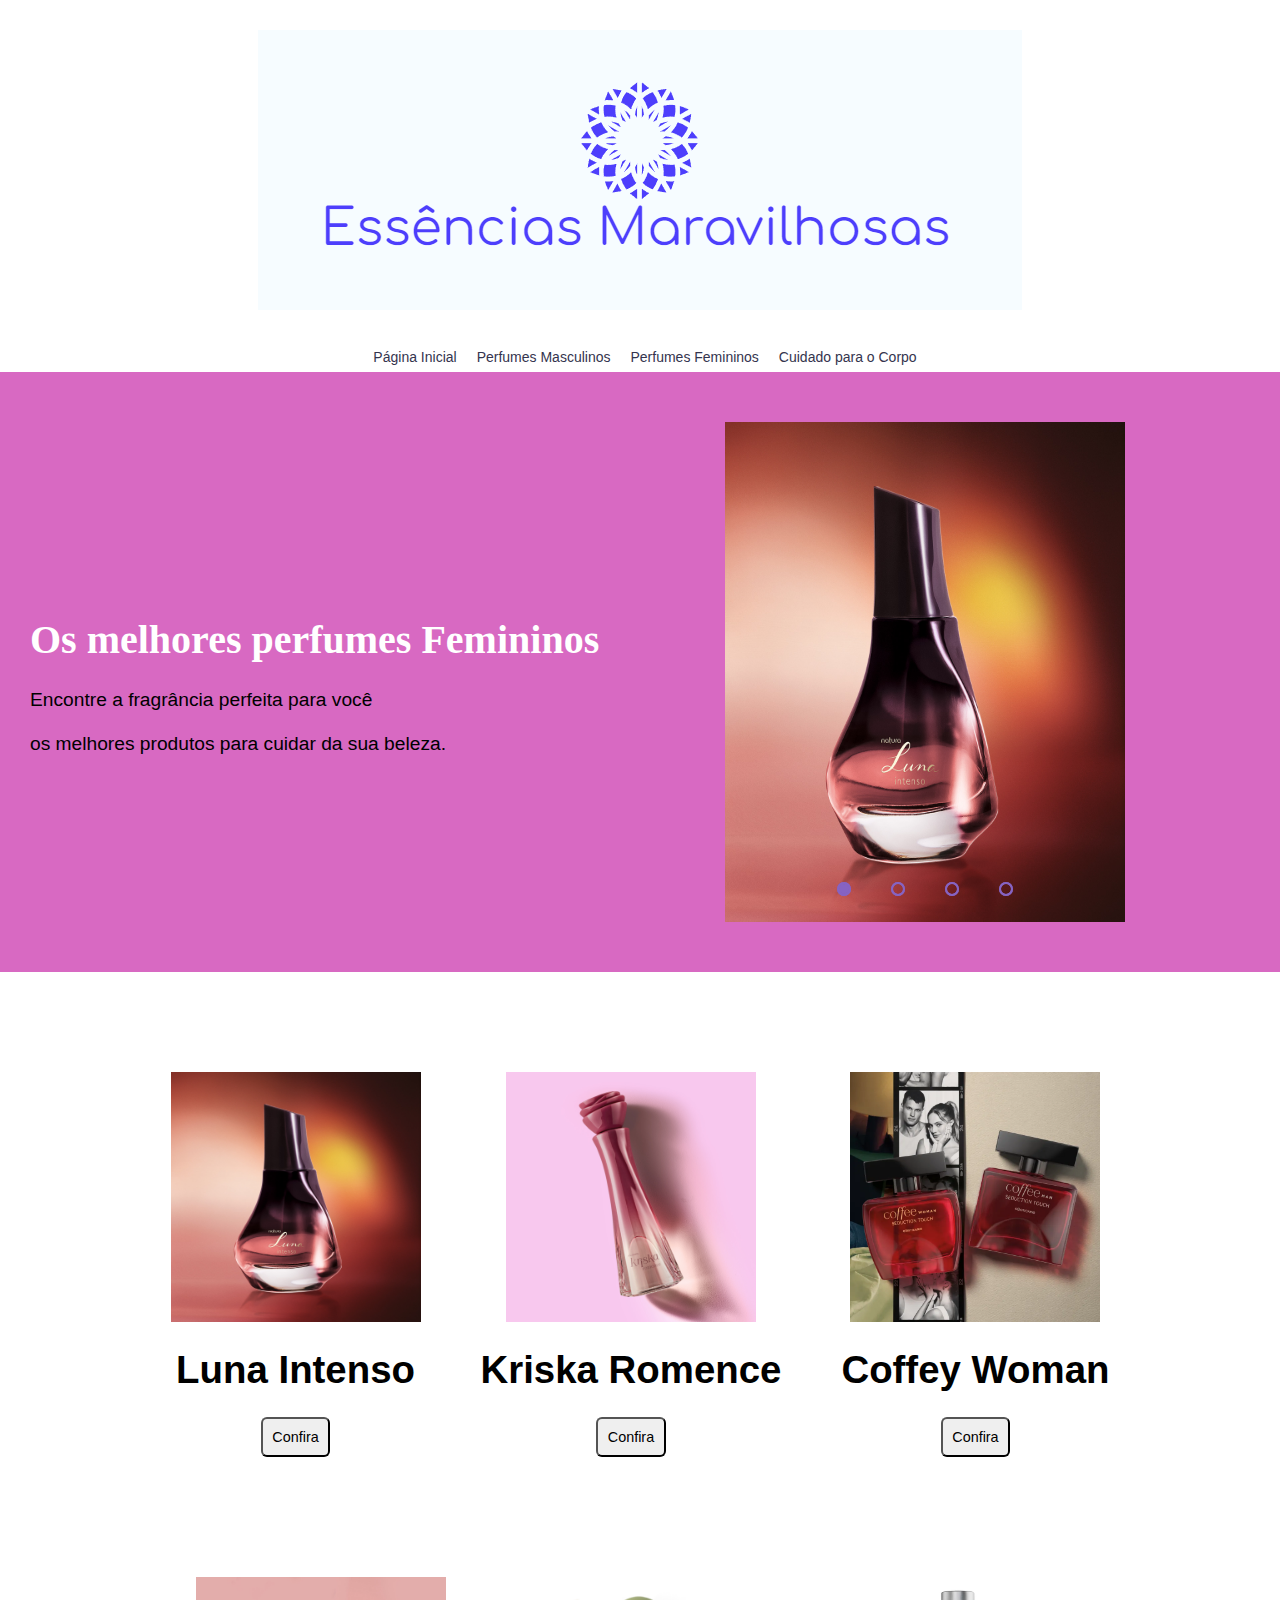
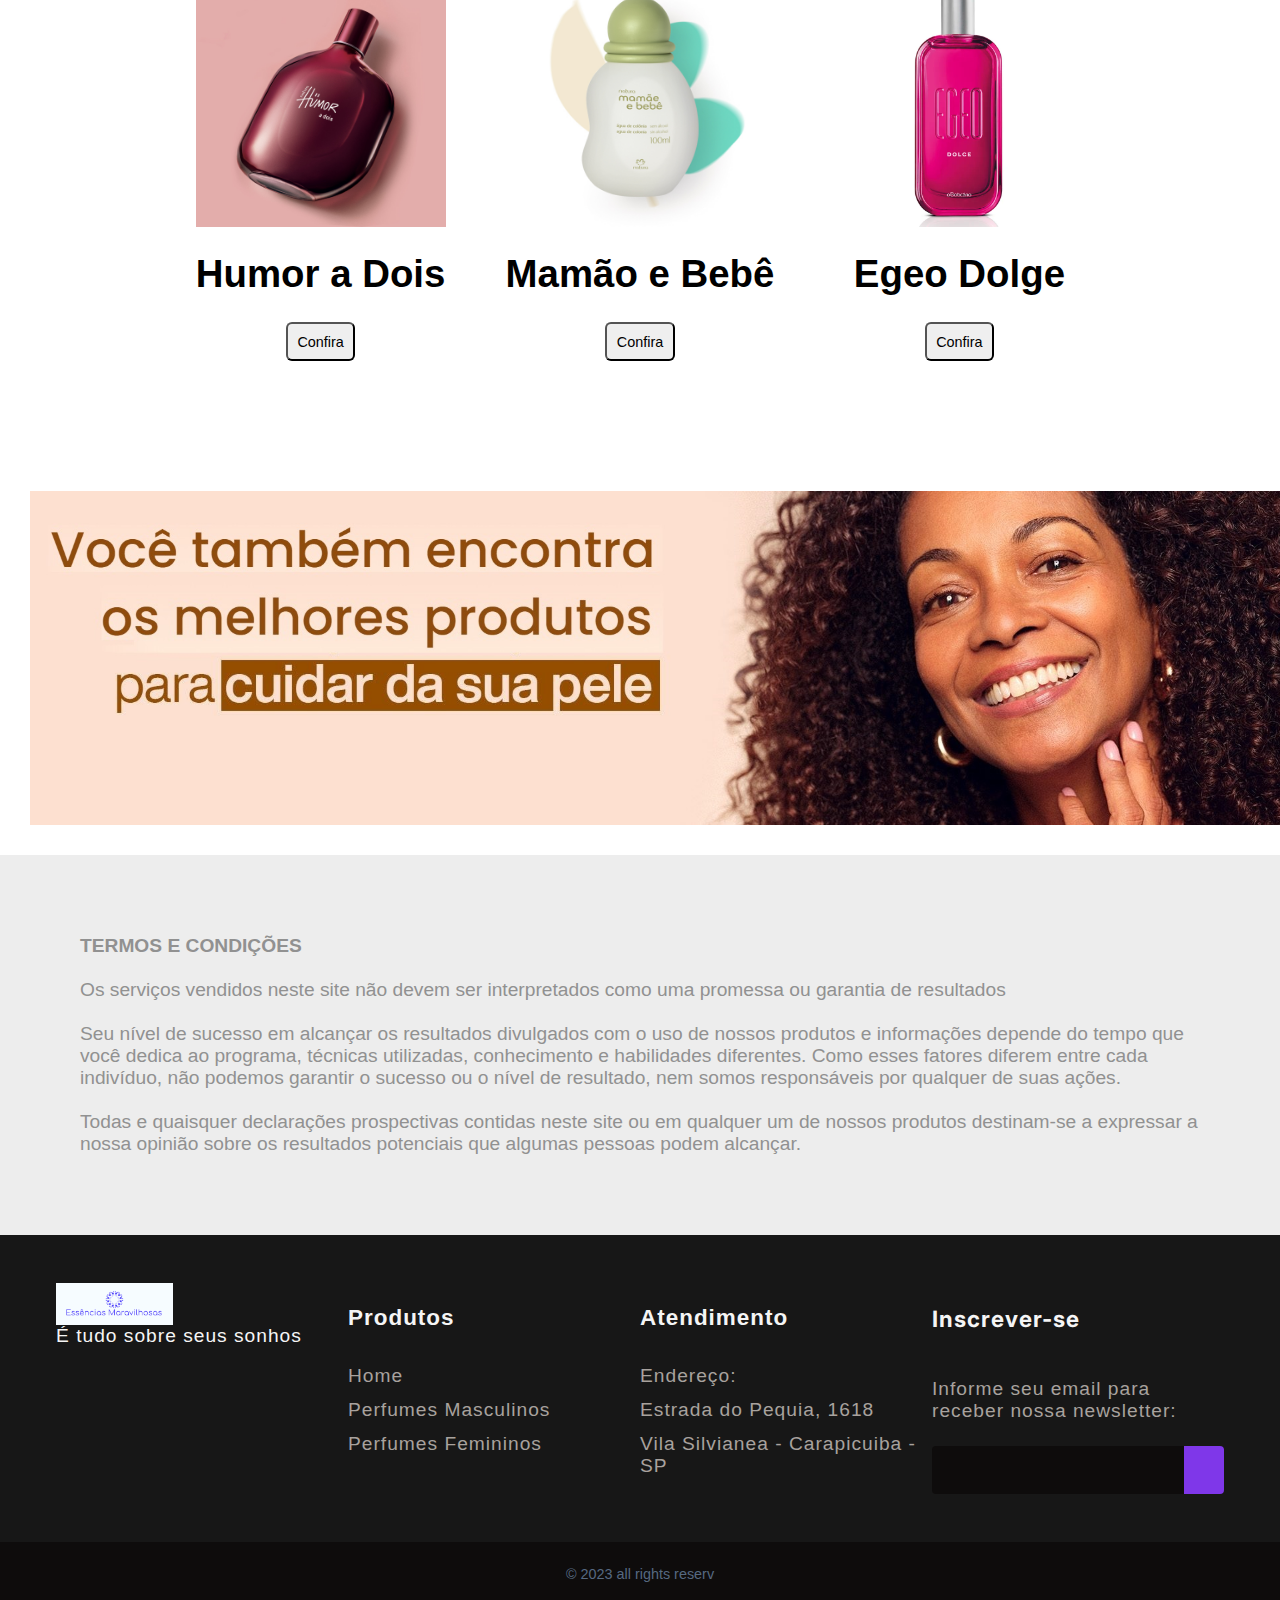
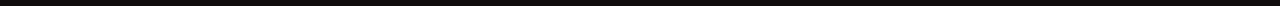
==== perfumes_femininos.html @ f02e6b76 "commit inicial" ====
<!DOCTYPE html>
<html lang="en">
<head>
    <meta charset="UTF-8">
    <meta http-equiv="X-UA-Compatible" content="IE=edge">
    <meta name="viewport" content="width=device-width, initial-scale=1.0">
    <link rel="stylesheet" href="https://cdnjs.cloudflare.com/ajax/libs/font-awesome/6.4.0/css/all.min.css" integrity="sha512-iecdLmaskl7CVkqkXNQ/ZH/XLlvWZOJyj7Yy7tcenmpD1ypASozpmT/E0iPtmFIB46ZmdtAc9eNBvH0H/ZpiBw==" crossorigin="anonymous" referrerpolicy="no-referrer" />
    <link rel="stylesheet" href="./style/style_padra_pg.css">
    <link rel="stylesheet" href="./style/style_perfumes_femininos.css">
    <title>Essências Maravilhosas Femininas</title>
</head>
<body>
    <header class="header">
        <nav  class="itens_menu_superior" >
            <a href="./index.html"><img src="./image/logo/logo_essencias_maravilhosas.png" alt="Logo Casa e Inovação" style= "max-width: 100%" ></a>
                <nav>
                    <div class="toggle_btn">
                        <i class="fa-solid fa-bars"></i>
                    </div>
                    <div class="dropdown_menu">
                        <br>
                        <br>
                        <li><a href="./perfumes_masculinos.html">Perfumes Masculinos</a></li>
                        <li><a href="./perfumes_femininos.html">Perfumes Femininos</a></li>
                        <li><a href="./perfumes_femininos.html">Cuidado para o Corpo</a></li>
                        <br>
                    </div>
                </nav>
                <div class="box-btn-actions">
                    <!--  
                    <button class="btn-action">Entrar</button>
                    -->
            </div>
        </nav>
    </header>
    <header class="header_selecao">
        <nav>
            <ul class="menu_selecao">
                <li><a href="./index.html">Página Inicial</a></li>
                <li><a href="./perfumes_masculinos.html">Perfumes Masculinos</a></li>
                <li><a href="./perfumes_femininos.html">Perfumes Femininos</a></li>
                <li><a href="./perfumes_femininos.html">Cuidado para o Corpo</a></li>
            </ul>            
        </nav>
    </header>

    <section class="carrossel_direito1">
        <div class="conteiner">
            <div class="descricao_slide">
                <h1 style="font-family: font-black; font-size: 40px; color: #fff;"> Os melhores perfumes Femininos </h1>
                <p1> Encontre a fragrância perfeita para você </br></br> os melhores produtos para cuidar da sua beleza. </p1>
            </div>
            <div class="slider">
                <div class="slides">
                    <!-- Radio Buttons -->
                    <input type="radio" name="radio-btn" id="radio1">
                    <input type="radio" name="radio-btn" id="radio2">
                    <input type="radio" name="radio-btn" id="radio3">
                    <input type="radio" name="radio-btn" id="radio4">

                    <!-- slides imagens -->
                    <div class="slide first">
                        <img src="./image/imagens_pf_feminino/luna_3010_2.jpg" alt="imagem2">    
                    </div>
                    <div class="slide">
                        <img src="./image/imagens_pf_feminino/perfume_f.jpg" alt="imagem3"> 
                    </div>
                    <div class="slide">
                        <img src="./image/imagens_pf_feminino/coffey_1020.jpg" alt="imagem1">   
                    </div>
                    <div class="slide">
                        <img  src="./image/imagens_pf_feminino/coffey_seduction.png" alt="imagem3">     
                    </div>

                    <div class="navigation-auto">
                        <div class="auto-btn1"></div>
                        <div class="auto-btn2"></div>
                        <div class="auto-btn3"></div>
                        <div class="auto-btn4"></div>
                    </div>
                </div>
                <div class="manual-navigation">
                    <label for="radio1" class="manual-btn"></label>
                    <label for="radio2" class="manual-btn"></label>
                    <label for="radio3" class="manual-btn"></label>
                    <label for="radio4" class="manual-btn"></label>
                </div>
            </div>
        </div>
        
    </section>
    
    <section class="sessao_1" id="sessao_1">
        <div class="conteiner_perfumes_masculinos_1" id="conteiner_perfumes_masculinos_1">
            <div class="box_itens_f1" id="box_itens_f1">
                <div class="box_item" id="box_item">                
                    <div class="img_perfume">
                        <img  style="max-width: 300px; max-height: 250px;" src="./image/imagens_pf_feminino/luna_3010_2.jpg" alt="">
                    </div>            
                    <div class="item_descricao" id="item_descricao">
                        <h1>Luna Intenso</h1>
                    </div>
                    <a href="https://wa.me/5511989173791" class="button"><button>Confira</button></a> 
                </div>
                <div class="box_item" id="box_item">                
                    <div class="img_perfume">
                        <img  style="max-width: 300px; max-height: 250px;" src="./image/imagens_pf_feminino/perfume_f.jpg" alt="">
                    </div>            
                    <div class="item_descricao" id="item_descricao">
                        <h1>Kriska Romence</h1>
                    </div>
                    <a href="https://wa.me/5511989173791" class="button"><button>Confira</button></a> 
                </div>
                <div class="box_item" id="box_item">                
                    <div class="img_perfume">
                        <img  style="max-width: 300px; max-height: 250px;" src="./image/imagens_pf_feminino/coffey_seduction.png" alt="">
                    </div>            
                    <div class="item_descricao" id="item_descricao">
                        <h1>Coffey Woman</h1>
                    </div>
                    <a href="https://wa.me/5511989173791" class="button"><button>Confira</button></a> 
                </div>
            </div>
    
            <div class="box_itens_f2" id="box_itens_f2">
                <div class="box_item" id="box_item">                
                    <div class="img_perfume">
                        <img  style="max-width: 300px; max-height: 250px;" src="./image/imagens_pf_feminino/humor_a_dois.jpg" alt="">
                    </div>            
                    <div class="item_descricao" id="item_descricao">
                        <h1>Humor a Dois</h1>
                    </div>
                    <a href="https://wa.me/5511989173791" class="button"><button>Confira</button></a> 
                </div>
                <div class="box_item" id="box_item">                
                    <div class="img_perfume">
                        <img  style="max-width: 300px; max-height: 250px;" src="./image/imagens_pf_feminino/mamae_e_bebe.jpg" alt="">
                    </div>            
                    <div class="item_descricao" id="item_descricao">
                        <h1>Mamão e Bebê</h1>
                    </div>
                    <a href="https://wa.me/5511989173791" class="button"><button>Confira</button></a> 
                </div>
                <div class="box_item" id="box_item">                
                    <div class="img_perfume">
                        <img  style="max-width: 300px; max-height: 250px;" src="./image/imagens_pf_feminino/egeo_1.png" alt="">
                    </div>            
                    <div class="item_descricao" id="item_descricao">
                        <h1>Egeo Dolge</h1>
                    </div>
                    <a href="https://wa.me/5511989173791" class="button"><button>Confira</button></a> 
                </div>
            </div>
        </div>
    </section>
    <section class="sessao_banner_masculino" id="sessao_banner_masculino">
        <div class="conteiner_banner_masculino" id="conteiner_banner_masculino">
            <div class="box_img_banner_masculino">
                <div  class="img_banner_masculino">
                    <img  style="max-width: 100%; margin: 30px;" src="./image/imagens_pf_feminino/header-desk_5-3.jpg" alt="">
                </div>
            </div>

        </div>
    </section>
   
   


    <section class="home_sessao_termo">
        <div class="text">
            <div>
            <p id="titulo_termo">TERMOS E CONDIÇÕES </p>
            <br>  
            </div>
            <div>
            <p>Os serviços vendidos neste site não devem ser interpretados como uma promessa ou garantia de resultados
                <br>
                <br>
            Seu nível de sucesso em alcançar os resultados divulgados com o uso de nossos produtos e informações depende do tempo que você dedica ao programa, técnicas utilizadas, conhecimento e habilidades diferentes.
            Como esses fatores diferem entre cada indivíduo, não podemos garantir o sucesso ou o nível de resultado, nem somos responsáveis por qualquer de suas ações.
            <br>
            <br>
            Todas e quaisquer declarações prospectivas contidas neste site ou em qualquer um de nossos produtos destinam-se a expressar a nossa opinião sobre os resultados potenciais que algumas pessoas podem alcançar.
            </p>
            </div>
    
    
        </div>

    </section>
    



    <footer class="footer">
        
        <div id="footer_content">
            
        <div class="footer_contacts">
            <a href="./index.html"><img src="./image/logo/logo_essencias_maravilhosas.png" alt="Logo Casa e Inovação" style= "max-width: 40%" ></a>
            <p>É tudo sobre seus sonhos</p>
            <!-- 
            <div id="footer_social_media">
                <a href="https://www.instagram.com/" class="footer-links" id="instagram" target="_blank" >
                    <i class="fa-brands fa-instagram"></i>
                </a>
                <a href="https://www.facebook.com/" class="footer-links" id="facebook" target="_blank" >
                    <i class="fa-brands fa-facebook-f"></i>
                </a>
                <a href="https://www.whatsapp.com/" class="footer-links" id="whattsapp" target="_blank" >
                    <i class="fa-brands fa-whatsapp"></i>
                </a>
            </div>
        -->
        </div>
    


        <ul class="footer_list">
            <li>
                <h3>Produtos</h3>
            </li>
            <li>
                <a href="./index.html" class="footer-link">Home</a>
            </li>
            <li>
                <a href="./perfumes_masculinos.html" class="footer-link">Perfumes Masculinos</a>
            </li>
            <li>
                <a href="./perfumes_femininos.html" class="footer-link">Perfumes Femininos</a>
            </li>
        </ul>
        
        <ul class="footer_list">
            <li>
                <h3>Atendimento</h3>
            </li>
            <li>
                <a href="./index.html" class="footer-link">Endereço: </a>
            </li>
            <li>
                <a href="./index.html" class="footer-link">Estrada do Pequia, 1618 </a>
            </li>
            <li>
                <a href="./perfumes_masculinos.html" class="footer-link">Vila Silvianea - Carapicuiba - SP</a>
            </li>
        </ul>
        <div id="footer_subscribe">
            <h3>Inscrever-se</h3>
            <p>
                Informe seu email para receber nossa newsletter:
            </p>
            <div id="input-group">
                <input type="e-mail" id="email">
                <button>
                    <i class="fa-regular fa-envelope"></i>
                </button>

            </div>

        </div>

    </div>

</footer>
    <div id="footer_copyright">
        &#169
        2023 all rights reserv
    </div>
    <script>
        const toggleBtn = document.querySelector('.toggle_btn')
        const toggleBtnIcon = document.querySelector('.toggle_btn i')
        const dropDownMenu = document.querySelector('.dropdown_menu')

        toggleBtn.onclick = function (){
            dropDownMenu.classList.toggle('open')
            const isOpen = dropDownMenu.classList.contains('open')

            toggleBtnIcon.classList=isOpen
            ?'fa-solid fa-xmark'
            :'fa-solid fa-bars'

        }
        
    </script>

    <script src="./scripts/script_perfume_femininos.js"></script>
       
</body>
---- style/style_padra_pg.css ----
@import url('https://fonts.googleapis.com/css2?family=Inter:wght@100;200;300;400;500;600&family=Poppins:ital,wght@0,400;0,700;1,500&display=swap');


body, ul , li, p { 
    margin: 0px;
    padding: 0px;
    list-style: none;
    font-size: 1.2rem;
    font-family: Arial;
}


/*Configurações globais imagens*/
/*------------------------------------------------------------------------------------------------------------------------------*/
img {
    max-width: 100%;
    display: block;
 
}

/*------------------------------------------------------------------------------------------------------------------------------*/



:root{
    --laranja:#ff6500;
    --white:#fff;
    --dark1:#34344e;
    --dark2:#3a415a;
    --dark3:#566981;
    --dark4:#89a7b1;
    --dark5:#cbdad5;
    --cyan1:#70e3ea;
    --violeta1:#8663c2;
    --neutro0: #0e0c0c;
    --neutro10:#171717;
    --neutro30: #a8a29e;
    --neutro40: #f5f5f5;



}
.box-btn-actions {
    display: flex;
    gap: 1rem;
}


button {
    padding: .6rem;
    font-size: .9rem ;
    border-radius: 6px;
    cursor: pointer;
    transition: .4s;
}

.btn-action {
    background-color: transparent;
    border: 1px solid var(--white);
    color: var(--white);
}

.btn-action:hover {
    background-color: var(--dark3);
    border: 1px solid var(--dark3);
}


a{
 text-decoration: none; /* remove o sublinhado*/
 color: white;
}


.header{
    background: #fff;
    display: flex;
    padding: 20px;

}

.header {
    top: 0px;
}

.itens_menu_superior{
    display: flex;
    flex-direction: row;
    padding: 10px;
}

.itens_menu_superior{
    max-width: 1024px;
    margin: 0 auto;
}

/* menu selecao */
.header_selecao{
    background: var(--white);
    display: flex;
    justify-content: space-around;
    padding: 5px;
    align-items: center;
    flex-wrap: wrap;
}

.header_selecao {
    position: sticky;
    top: 0;
}



/* menu selecao */
.menu_selecao {
    display: flex;

}

.menu_selecao li {
    margin-left: 10px;
    transition: .4s;
}

.menu_selecao li a {

    padding: 5px;
    background:  #1d1e20;

}

.menu_selecao li a {
    background-color: transparent;
    color: var(--dark1);
    font: 14px sans-serif ;
    border-radius: 10%;
}

.menu_categoria li a:hover {
    color:var(--laranja);
    transition: .4s;
}







/* dropdown menu*/


.dropdown_menu{
    position: absolute;
    right: 2rem;
    top: 60px;
    width: 300px;
    height: 0px;
    background: rgba(112, 87, 106, 0.1);
    backdrop-filter: blur(15px);
    border-radius: 10px;
    overflow: hidden;
    transition: height 0.2s cubic-bezier(0.175, 0.885, 0.32, 1.275);
}

.dropdown_menu li {
    padding: 0.7rem;
    display: flex;
    justify-content: center;
    width: 90%;
    display: flex;
    justify-content: center;

}

.dropdown_menu .item-menu{
    width: 100%;
    display: flex;
    justify-content: center;
    padding: 8px;


}

.dropdown_menu li a:hover {
    background-color: var(--violeta1);
    transition: .4s;
}

.dropdown_menu .btn-action {
    width: 100%;
    display: flex;
    justify-content: center;



}

.dropdown_menu.open{
    height: 200px;
}



.toggle_btn {
    color: #161414;
    font-size: 1.5rem; 
    cursor: pointer;
    display: none;
}







@media (max-width: 1024px) {


    .header_selecao {
        display: none;
    }

    .toggle_btn{
        display: block;
   }

   .dropdown_menu{
    display: block;
   }

   .btn-action {
    /*background-color: transparent;*/
    background-color: rgba(0,0,0,0.6);
    border: 1px solid var(--neutro10);
    color: var(--white);
    font-size: 18px;
}


    .btn-action:hover {
    background-color: var(--dark3);
    border: 1px solid var(--dark3);}

 

}













.home_sessao_termo {
    display: flex;
    background-color: #EDEDED;
    font-family: Montserrat, sans-serif;

}


.home_sessao_termo .text {
    display: flex;
    flex-wrap: wrap;
    margin: 80px;
    align-items: center;
    background-color: #EDEDED;
    font-family: Montserrat, sans-serif;
    color: #919191;

}



.home_sessao_termo #titulo_termo{
 font-weight: bold;

}




/* footer*/
.comum {
    height: 20vh;
}


footer {
    font-family: 'inter', sans-serif;
    box-sizing: border-box;
    letter-spacing: 1px;
    width: 100%;
    color: var(--neutro40);
}

.footer-links {
    text-decoration: none;
}


#footer_content {
    background-color:var(--neutro10) ;
    display: grid;
    grid-template-columns: repeat(4,1fr);
    padding: 3rem 3.5rem; 
}

#footer_contents h1 {
margin-bottom: 0.75rem;

}

#footer_social_media {
    display: flex;
    gap: 2rem;
    margin-top: 1.5rem;
    
}

#footer_social_media .footer-links{
    height:2.5rem;
    width:2.5rem;
    color:var(--neutro40);
    display: flex;
    align-items: center;
    justify-content: center;
    border-radius:50%;
    transition: all 0.4s;
}

#footer_social_media .footer-links:hover {
    opacity: 0.8;
    transition: all 0.4s ;


}

#instagram {
    background: linear-gradient(#7f37e9,#ff2992,#ff9807  );

}

#facebook {
    background-color:#4267b3 ;

}

#whattsapp{

    background-color:#25d3c6;

}

.footer_list{
    display: flex;
    flex-direction: column;
    gap: 0.75rem;
    list-style: none;
}
.footer_list .footer-link{
    color: var(--neutro30);
    transition: all 0.4s;
}

.footer_list .footer-link:hover{
    color: #7f37e9;
}

#footer_subscribe {
    display: flex;
    flex-direction: column;
    gap: 1.5rem;

}


#footer_subscribe p{
    color: var(--neutro30);
}

#input-group {
    display: flex;
    align-items: center;
    background-color: var(--neutro0);
    border-radius: 4px;
}


#input-group input {
    all: unset;
    padding: 0.75rem;
    width: 100%;


}

#input-group button {
    background-color: #7f37e9;
    border: none;
    color: var(--neutro40);
    padding: 0px 1.25rem;
    font-size:1.25rem;
    height: 100%;
    border-radius:0px 4px 4px 0px ;
    cursor: pointer;
}

#input-group button:hover {
    opacity: 0.8;
    transition: all 0.4s ;

}
#footer_copyright {
    display: flex;
    justify-content: center;
    background-color: var(--neutro0);
    font-size: 0.9rem;
    padding: 1.5rem;
    font-weight: 100;
    color: #566981;
}

@media screen and (max-width:768px) {
    #footer_content{
        grid-template-columns: repeat(2, 1fr);
        padding: 3rem 2rem;

    }
}

@media screen and (max-width:426px) {
    #footer_content{
        grid-template-columns: repeat(1, 1fr);
        gap:2rem;

    }
}
---- style/style_perfumes_femininos.css ----
.carrossel_direito1{
    background-color: rgb(216, 105, 194);
}



.carrossel_direito1 .conteiner{
    max-width: 1220px;
    margin: 0 auto ;
    min-height: 600px;
    
}


.carrossel_direito1 .conteiner{
    display: flex;
    flex-direction: row;
    justify-content: space-around;
    flex-wrap: wrap;
}

.carrossel_direito1 .descricao_slide{
    display: flex;
    flex-direction: column;
    justify-content: center;


}

.carrossel_direito1 .descricao_slide h1{
    display: flex;
    flex-wrap: wrap;


}

.carrossel_direito1 .slider{
    margin: auto auto;
    max-width: 400px;
    height: 500px;
    overflow: hidden;
}



.carrossel_direito1 .slides{
    width: 400%;
    height: 500px;
    display: flex;
}

.carrossel_direito1 .slides input {
    display: none;
}

.carrossel_direito1 .slide img {
    max-width: 400px;
    height: 500px;
}

.carrossel_direito1 .slide{
    width: 25%;
    position: relative;
    transition: 2s;
}



.carrossel_direito1 .manual-navigation{
    position: absolute;
    width: 400px;
    margin-top: -40px;
    display: flex;
    justify-content: center;
}

.carrossel_direito1 .manual-btn{
    border: 2px solid #8663c2;
    padding: 5px;
    border-radius: 10px;
    cursor: pointer;
    transition:1s;
}
.carrossel_direito1 .manual-btn:not(:last-child){
    margin-right: 40px;
}
.carrossel_direito1 .manual-btn:hover {
    background-color: #8663c2;
}

.carrossel_direito1 #radio1:checked ~ .first{
    margin-left: 0%;
}
.carrossel_direito1 #radio2:checked ~ .first{
    margin-left: -25%;
}
.carrossel_direito1 #radio3:checked ~ .first{
    margin-left: -50%;
}
.carrossel_direito1 #radio4:checked ~ .first{
    margin-left: -75%;
}

.carrossel_direito1 .navigation-auto div {
    border: 2px solid #8663c2;
    padding: 5px;
    border-radius: 10px;
    cursor: pointer;
    transition: 1s;
}

.carrossel_direito1 .navigation-auto {
    position: absolute;
    width: 400px;
    margin-top: 460px;
    display: flex;
    justify-content: center;
}

.carrossel_direito1 .navigation-auto div:not(:last-child){
    margin-right: 40px;
}

.carrossel_direito1 #radio1:checked~.navigation-auto .auto-btn1{
    background-color: #8663c2;
}

.carrossel_direito1 #radio2:checked~.navigation-auto .auto-btn2{
    background-color: #8663c2;
}

.carrossel_direito1 #radio3:checked~.navigation-auto .auto-btn3{
    background-color: #8663c2;
}

.carrossel_direito1 #radio4:checked~.navigation-auto .auto-btn4{
    background-color: #8663c2;
}

#sessao_1{
    background-color: #fff;

}


#sessao_1{
display: flex;
justify-content: center;
}


#conteiner_perfumes_masculinos_1{
    background-color: #fff;
}

#conteiner_perfumes_masculinos_1{
   width: 1220px;
}


#conteiner_perfumes_masculinos_1{
    display: flex;
    flex-wrap: wrap;
    justify-content: space-around;
    margin: 40px;
}



#box_itens_f1{
    display: flex;
    flex-wrap: wrap;
    justify-content: space-around;
    margin: 30px;
}

#box_itens_f1{
    max-width: 100%;

}

#box_itens_f2{
    display: flex;
    flex-wrap: wrap;
    justify-content: space-around;
    margin: 30px;
}

#box_itens_f2{
    max-width: 100%;

}




#box_item{
    display: flex;
    flex-direction: column;
    justify-content: center;
    align-items: center;
    margin: 30px;

}



#sessao_banner_masculino{
    display: flex;
    justify-content: center;
}
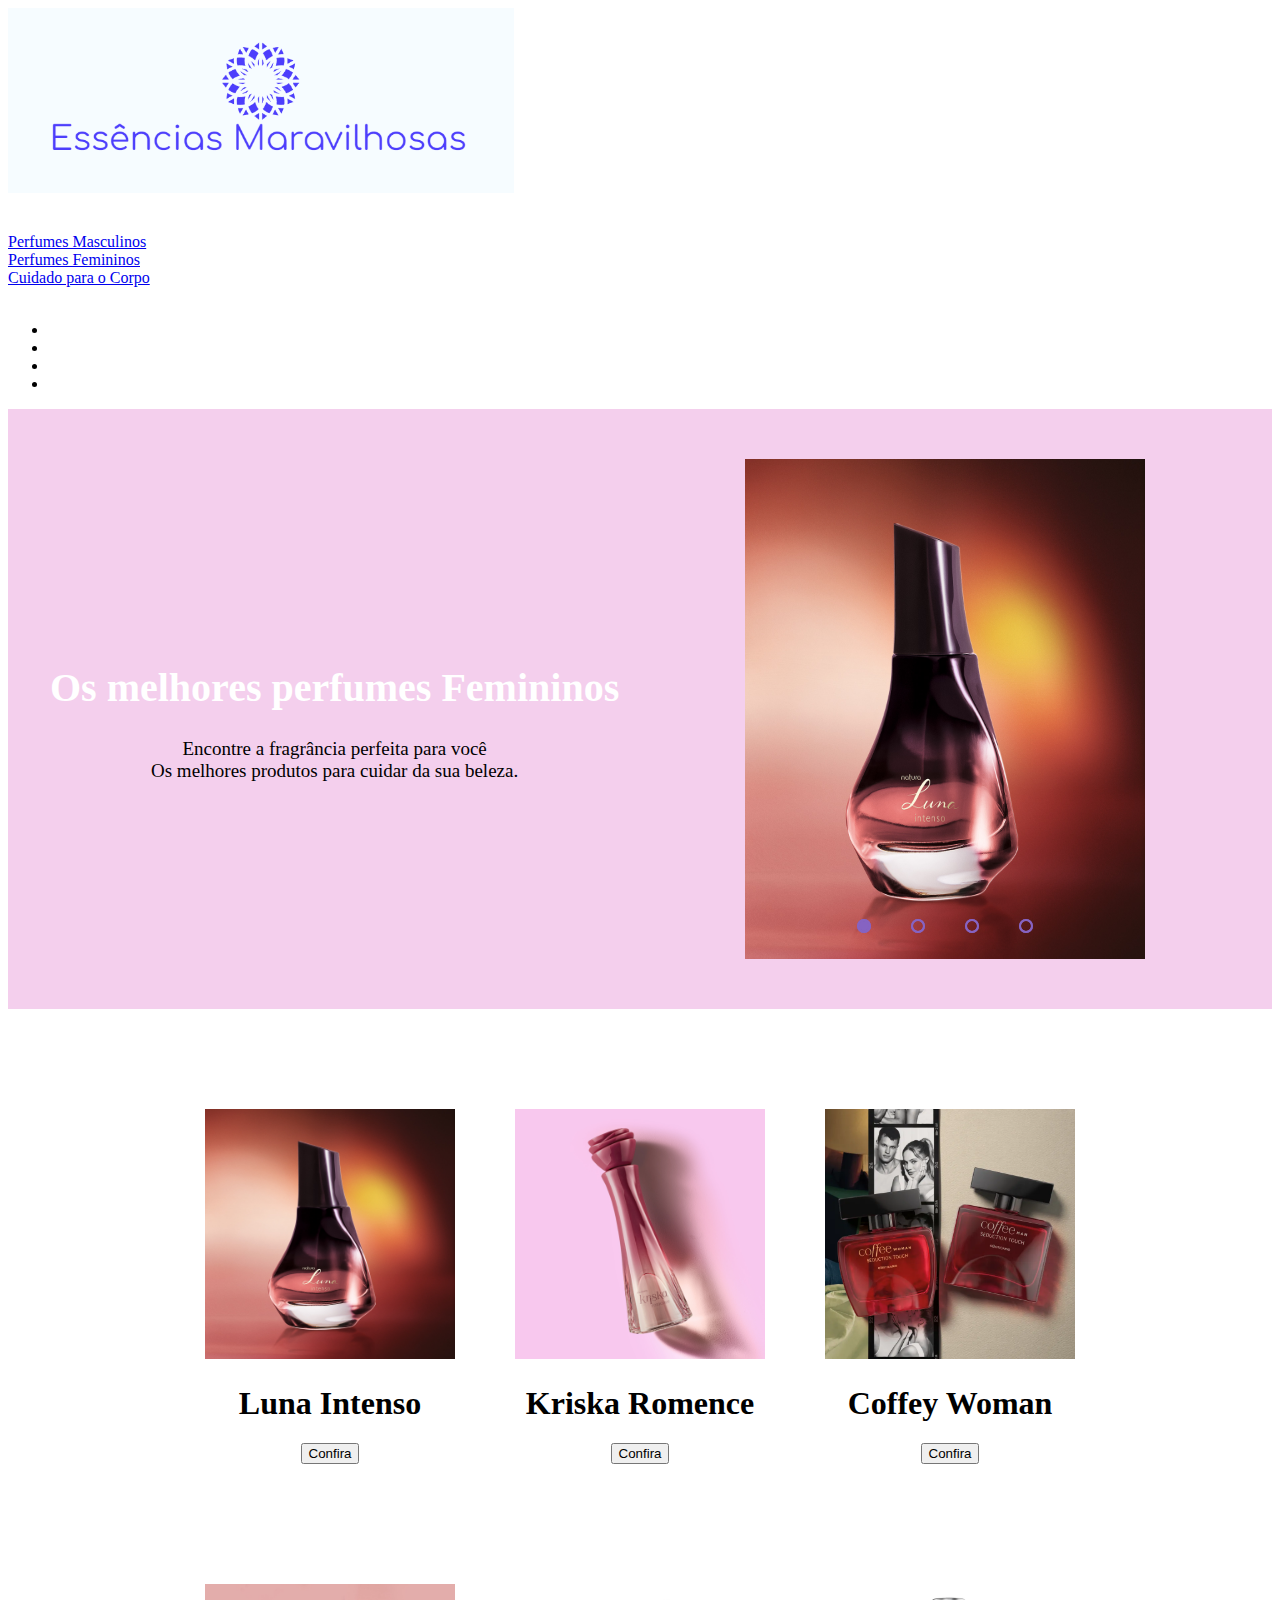
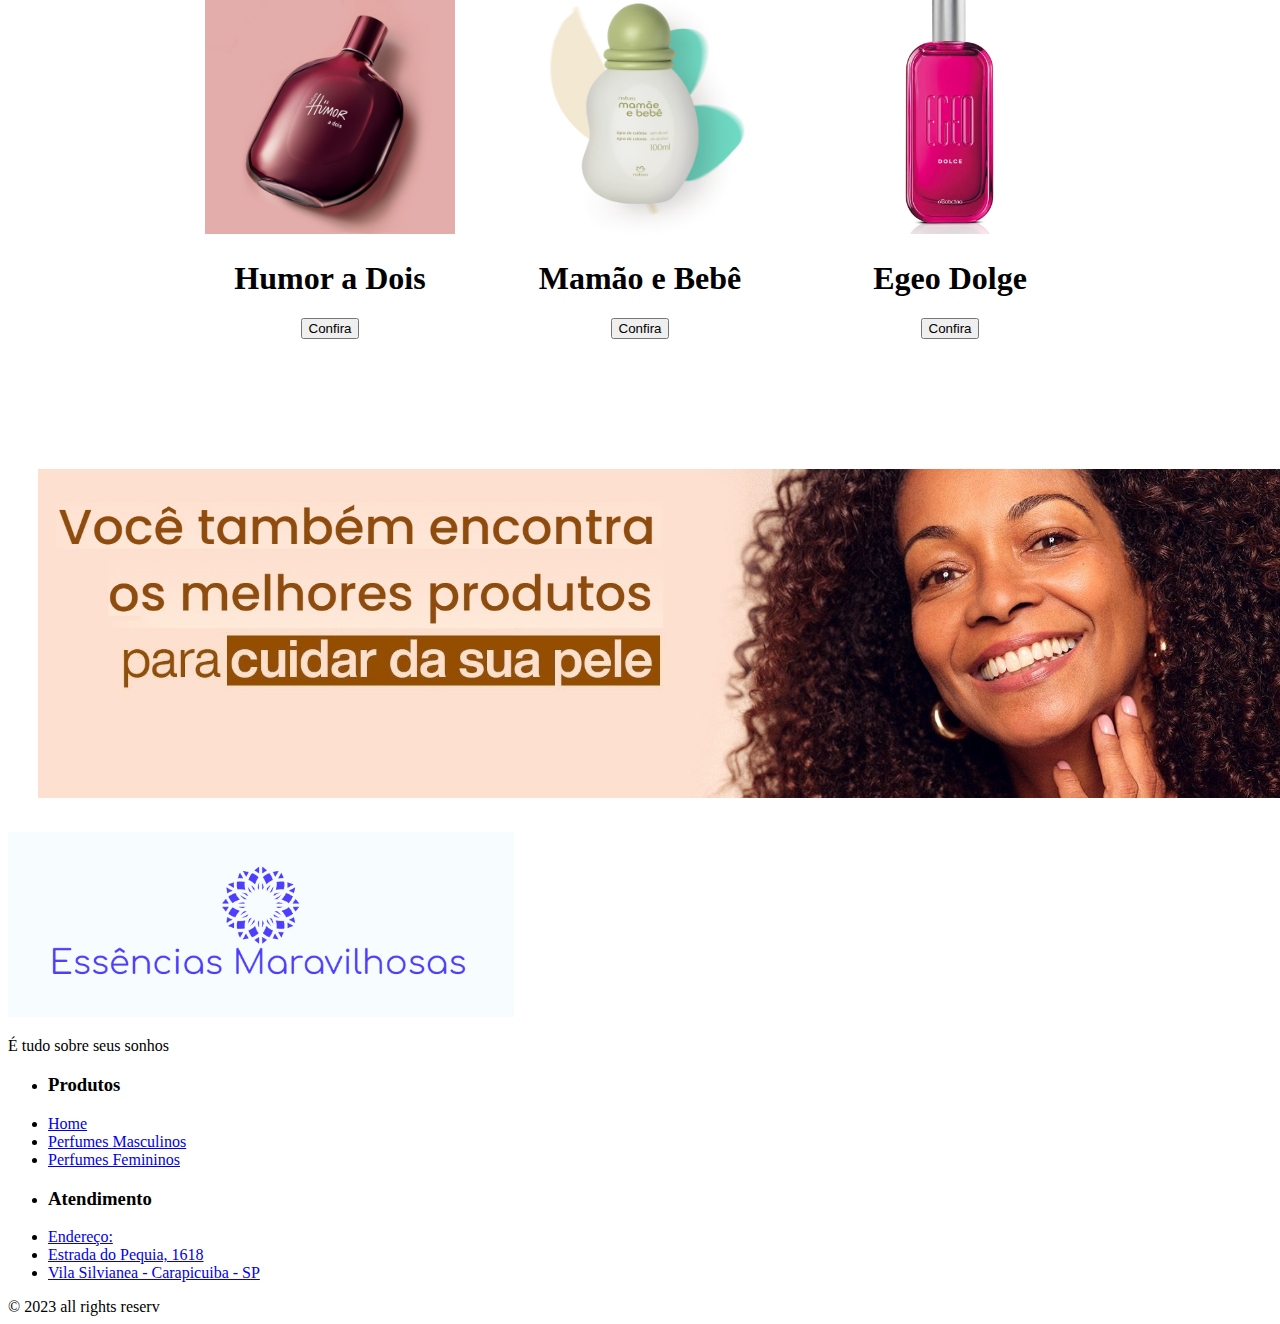
==== commit c9e9e726: "finos ajustes layout peginas" ====
--- a/perfumes_femininos.html
+++ b/perfumes_femininos.html
@@ -5,14 +5,14 @@
     <meta http-equiv="X-UA-Compatible" content="IE=edge">
     <meta name="viewport" content="width=device-width, initial-scale=1.0">
     <link rel="stylesheet" href="https://cdnjs.cloudflare.com/ajax/libs/font-awesome/6.4.0/css/all.min.css" integrity="sha512-iecdLmaskl7CVkqkXNQ/ZH/XLlvWZOJyj7Yy7tcenmpD1ypASozpmT/E0iPtmFIB46ZmdtAc9eNBvH0H/ZpiBw==" crossorigin="anonymous" referrerpolicy="no-referrer" />
-    <link rel="stylesheet" href="./style/style_padra_pg.css">
+    <link rel="stylesheet" href="./style/style_pg_padrao.css">
     <link rel="stylesheet" href="./style/style_perfumes_femininos.css">
     <title>Essências Maravilhosas Femininas</title>
 </head>
 <body>
     <header class="header">
         <nav  class="itens_menu_superior" >
-            <a href="./index.html"><img src="./image/logo/logo_essencias_maravilhosas.png" alt="Logo Casa e Inovação" style= "max-width: 100%" ></a>
+            <a href="./index.html"><img src="./image/logo/logo_essencias_maravilhosas.png" alt="Logo Casa e Inovação" style= "max-width: 40%" ></a>
                 <nav>
                     <div class="toggle_btn">
                         <i class="fa-solid fa-bars"></i>
@@ -36,10 +36,10 @@
     <header class="header_selecao">
         <nav>
             <ul class="menu_selecao">
-                <li><a href="./index.html">Página Inicial</a></li>
-                <li><a href="./perfumes_masculinos.html">Perfumes Masculinos</a></li>
-                <li><a href="./perfumes_femininos.html">Perfumes Femininos</a></li>
-                <li><a href="./perfumes_femininos.html">Cuidado para o Corpo</a></li>
+                <li><a  style="color: #fff;"href="./index.html">Página Inicial</a></li>
+                <li><a  style="color: #fff;" href="./perfumes_masculinos.html">Perfumes Masculinos</a></li>
+                <li><a  style="color: #fff;" href="./perfumes_femininos.html">Perfumes Femininos</a></li>
+                <li><a  style="color: #fff;" href="./perfumes_femininos.html">Cuidado para o Corpo</a></li>
             </ul>            
         </nav>
     </header>
@@ -48,7 +48,8 @@
         <div class="conteiner">
             <div class="descricao_slide">
                 <h1 style="font-family: font-black; font-size: 40px; color: #fff;"> Os melhores perfumes Femininos </h1>
-                <p1> Encontre a fragrância perfeita para você </br></br> os melhores produtos para cuidar da sua beleza. </p1>
+                <p1 style="font-family: font-black; font-size: 19px; max-width: 420px;"> Encontre a fragrância perfeita para você  </p1>
+                <p1 style="font-family: font-black; font-size: 19px; max-width: 420px;"> Os melhores produtos para cuidar da sua beleza. </p1>
             </div>
             <div class="slider">
                 <div class="slides">
@@ -100,7 +101,7 @@
                     <div class="item_descricao" id="item_descricao">
                         <h1>Luna Intenso</h1>
                     </div>
-                    <a href="https://wa.me/5511989173791" class="button"><button>Confira</button></a> 
+                    <a href="https://wa.me/5511987030076" class="button"><button>Confira</button></a> 
                 </div>
                 <div class="box_item" id="box_item">                
                     <div class="img_perfume">
@@ -109,7 +110,7 @@
                     <div class="item_descricao" id="item_descricao">
                         <h1>Kriska Romence</h1>
                     </div>
-                    <a href="https://wa.me/5511989173791" class="button"><button>Confira</button></a> 
+                    <a href="https://wa.me/5511987030076" class="button"><button>Confira</button></a> 
                 </div>
                 <div class="box_item" id="box_item">                
                     <div class="img_perfume">
@@ -118,7 +119,7 @@
                     <div class="item_descricao" id="item_descricao">
                         <h1>Coffey Woman</h1>
                     </div>
-                    <a href="https://wa.me/5511989173791" class="button"><button>Confira</button></a> 
+                    <a href="https://wa.me/5511987030076" class="button"><button>Confira</button></a> 
                 </div>
             </div>
     
@@ -130,7 +131,7 @@
                     <div class="item_descricao" id="item_descricao">
                         <h1>Humor a Dois</h1>
                     </div>
-                    <a href="https://wa.me/5511989173791" class="button"><button>Confira</button></a> 
+                    <a href="https://wa.me/5511987030076" class="button"><button>Confira</button></a> 
                 </div>
                 <div class="box_item" id="box_item">                
                     <div class="img_perfume">
@@ -139,7 +140,7 @@
                     <div class="item_descricao" id="item_descricao">
                         <h1>Mamão e Bebê</h1>
                     </div>
-                    <a href="https://wa.me/5511989173791" class="button"><button>Confira</button></a> 
+                    <a href="https://wa.me/5511987030076" class="button"><button>Confira</button></a> 
                 </div>
                 <div class="box_item" id="box_item">                
                     <div class="img_perfume">
@@ -148,7 +149,7 @@
                     <div class="item_descricao" id="item_descricao">
                         <h1>Egeo Dolge</h1>
                     </div>
-                    <a href="https://wa.me/5511989173791" class="button"><button>Confira</button></a> 
+                    <a href="https://wa.me/5511987030076" class="button"><button>Confira</button></a> 
                 </div>
             </div>
         </div>
@@ -167,103 +168,83 @@
    
 
 
-    <section class="home_sessao_termo">
-        <div class="text">
-            <div>
-            <p id="titulo_termo">TERMOS E CONDIÇÕES </p>
-            <br>  
-            </div>
-            <div>
-            <p>Os serviços vendidos neste site não devem ser interpretados como uma promessa ou garantia de resultados
-                <br>
-                <br>
-            Seu nível de sucesso em alcançar os resultados divulgados com o uso de nossos produtos e informações depende do tempo que você dedica ao programa, técnicas utilizadas, conhecimento e habilidades diferentes.
-            Como esses fatores diferem entre cada indivíduo, não podemos garantir o sucesso ou o nível de resultado, nem somos responsáveis por qualquer de suas ações.
-            <br>
-            <br>
-            Todas e quaisquer declarações prospectivas contidas neste site ou em qualquer um de nossos produtos destinam-se a expressar a nossa opinião sobre os resultados potenciais que algumas pessoas podem alcançar.
-            </p>
-            </div>
-    
-    
-        </div>
-
-    </section>
     
 
 
 
     <footer class="footer">
-        
         <div id="footer_content">
             
-        <div class="footer_contacts">
-            <a href="./index.html"><img src="./image/logo/logo_essencias_maravilhosas.png" alt="Logo Casa e Inovação" style= "max-width: 40%" ></a>
-            <p>É tudo sobre seus sonhos</p>
-            <!-- 
-            <div id="footer_social_media">
-                <a href="https://www.instagram.com/" class="footer-links" id="instagram" target="_blank" >
-                    <i class="fa-brands fa-instagram"></i>
-                </a>
-                <a href="https://www.facebook.com/" class="footer-links" id="facebook" target="_blank" >
-                    <i class="fa-brands fa-facebook-f"></i>
-                </a>
-                <a href="https://www.whatsapp.com/" class="footer-links" id="whattsapp" target="_blank" >
-                    <i class="fa-brands fa-whatsapp"></i>
-                </a>
-            </div>
-        -->
-        </div>
-    
-
-
-        <ul class="footer_list">
-            <li>
-                <h3>Produtos</h3>
-            </li>
-            <li>
-                <a href="./index.html" class="footer-link">Home</a>
-            </li>
-            <li>
-                <a href="./perfumes_masculinos.html" class="footer-link">Perfumes Masculinos</a>
-            </li>
-            <li>
-                <a href="./perfumes_femininos.html" class="footer-link">Perfumes Femininos</a>
-            </li>
-        </ul>
-        
-        <ul class="footer_list">
-            <li>
-                <h3>Atendimento</h3>
-            </li>
-            <li>
-                <a href="./index.html" class="footer-link">Endereço: </a>
-            </li>
-            <li>
-                <a href="./index.html" class="footer-link">Estrada do Pequia, 1618 </a>
-            </li>
-            <li>
-                <a href="./perfumes_masculinos.html" class="footer-link">Vila Silvianea - Carapicuiba - SP</a>
-            </li>
-        </ul>
-        <div id="footer_subscribe">
-            <h3>Inscrever-se</h3>
-            <p>
-                Informe seu email para receber nossa newsletter:
-            </p>
-            <div id="input-group">
-                <input type="e-mail" id="email">
-                <button>
-                    <i class="fa-regular fa-envelope"></i>
-                </button>
-
-            </div>
-
-        </div>
-
-    </div>
-
-</footer>
+            <div class="footer_contacts">
+                <a href="./index.html"><img src="./image/logo/logo_essencias_maravilhosas.png" alt="Logo Casa e Inovação" style= "max-width: 40%" ></a>
+                <p>É tudo sobre seus sonhos</p>
+                
+                <div id="footer_social_media">
+                     <!-- 
+                    <a href="https://www.instagram.com/" class="footer-links" id="instagram" target="_blank" >
+                        <i class="fa-brands fa-instagram"></i>
+                    </a>
+                    <a href="https://www.facebook.com/" class="footer-links" id="facebook" target="_blank" >
+                        <i class="fa-brands fa-facebook-f"></i>
+                    </a>
+                      -->
+    
+                    <a href="https://wa.me/5511987030076" class="footer-links" id="whattsapp" target="_blank" >
+                        <i class="fa-brands fa-whatsapp"></i>
+                    </a>
+                </div>
+            </div>
+    
+
+
+            <ul class="footer_list">
+                <li>
+                    <h3>Produtos</h3>
+                </li>
+                <li>
+                    <a href="./index.html" class="footer-link">Home</a>
+                </li>
+                <li>
+                    <a href="./perfumes_masculinos.html" class="footer-link">Perfumes Masculinos</a>
+                </li>
+                <li>
+                    <a href="./perfumes_femininos.html" class="footer-link">Perfumes Femininos</a>
+                </li>
+            </ul>
+            
+            <ul class="footer_list">
+                <li>
+                    <h3>Atendimento</h3>
+                </li>
+                <li>
+                    <a href="./index.html" class="footer-link">Endereço: </a>
+                </li>
+                <li>
+                    <a href="./index.html" class="footer-link">Estrada do Pequia, 1618 </a>
+                </li>
+                <li>
+                    <a href="./perfumes_masculinos.html" class="footer-link">Vila Silvianea - Carapicuiba - SP</a>
+                </li>
+            </ul>
+            <!--
+            <div id="footer_subscribe">
+                <h3>Inscrever-se</h3>
+                <p>
+                    Informe seu email para receber nossa newsletter:
+                </p>
+                <div id="input-group">
+                    <input type="e-mail" id="email">
+                    <button>
+                        <i class="fa-regular fa-envelope"></i>
+                    </button>
+
+                </div>
+
+            </div>
+
+        </div>
+         -->
+    </footer>
     <div id="footer_copyright">
         &#169
         2023 all rights reserv
--- a/style/style_perfumes_femininos.css
+++ b/style/style_perfumes_femininos.css
@@ -1,7 +1,7 @@
 
 
 .carrossel_direito1{
-    background-color: rgb(216, 105, 194);
+    background-color: rgb(244, 207, 237);
 }
 
 
@@ -21,14 +21,14 @@
     flex-wrap: wrap;
 }
 
+
 .carrossel_direito1 .descricao_slide{
     display: flex;
     flex-direction: column;
     justify-content: center;
-
-
-}
-
+    align-items: center;
+    margin: 20px;
+}
 .carrossel_direito1 .descricao_slide h1{
     display: flex;
     flex-wrap: wrap;
@@ -62,7 +62,6 @@
 
 .carrossel_direito1 .slide{
     width: 25%;
-    position: relative;
     transition: 2s;
 }
 
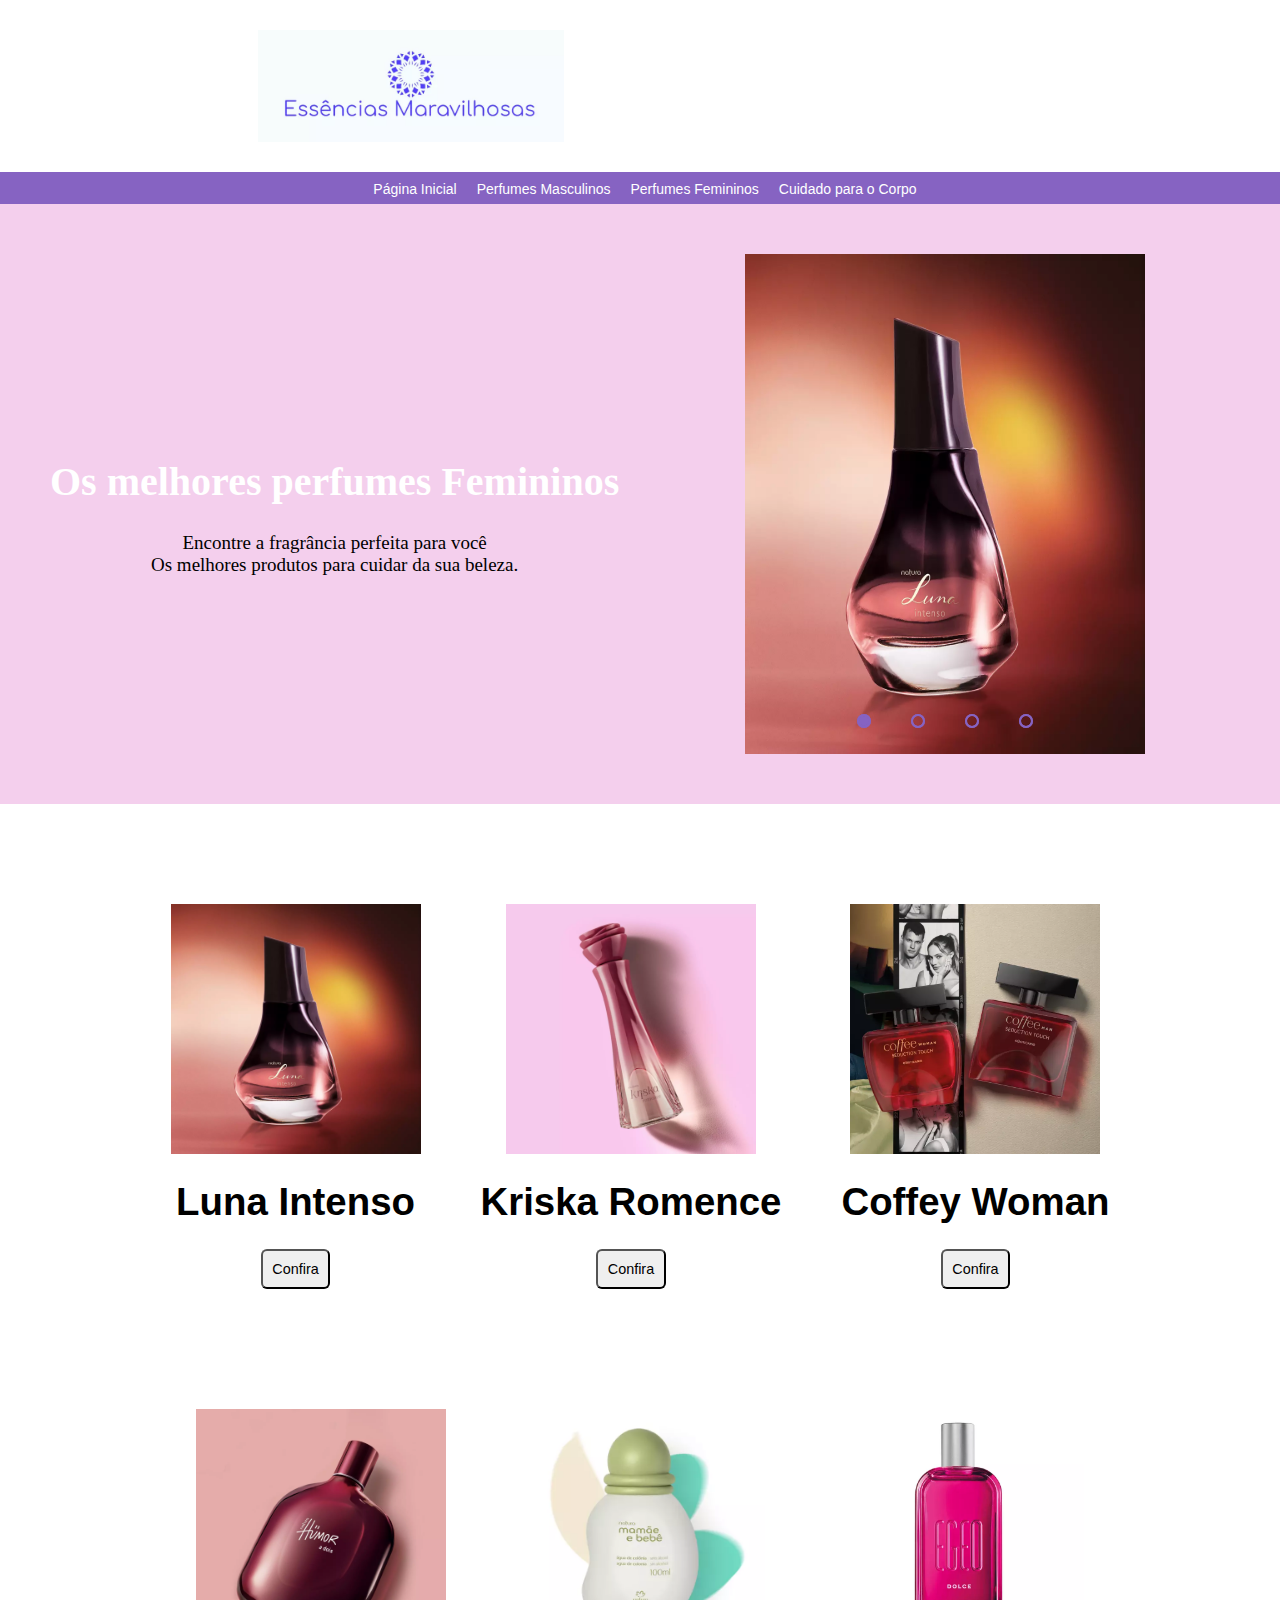
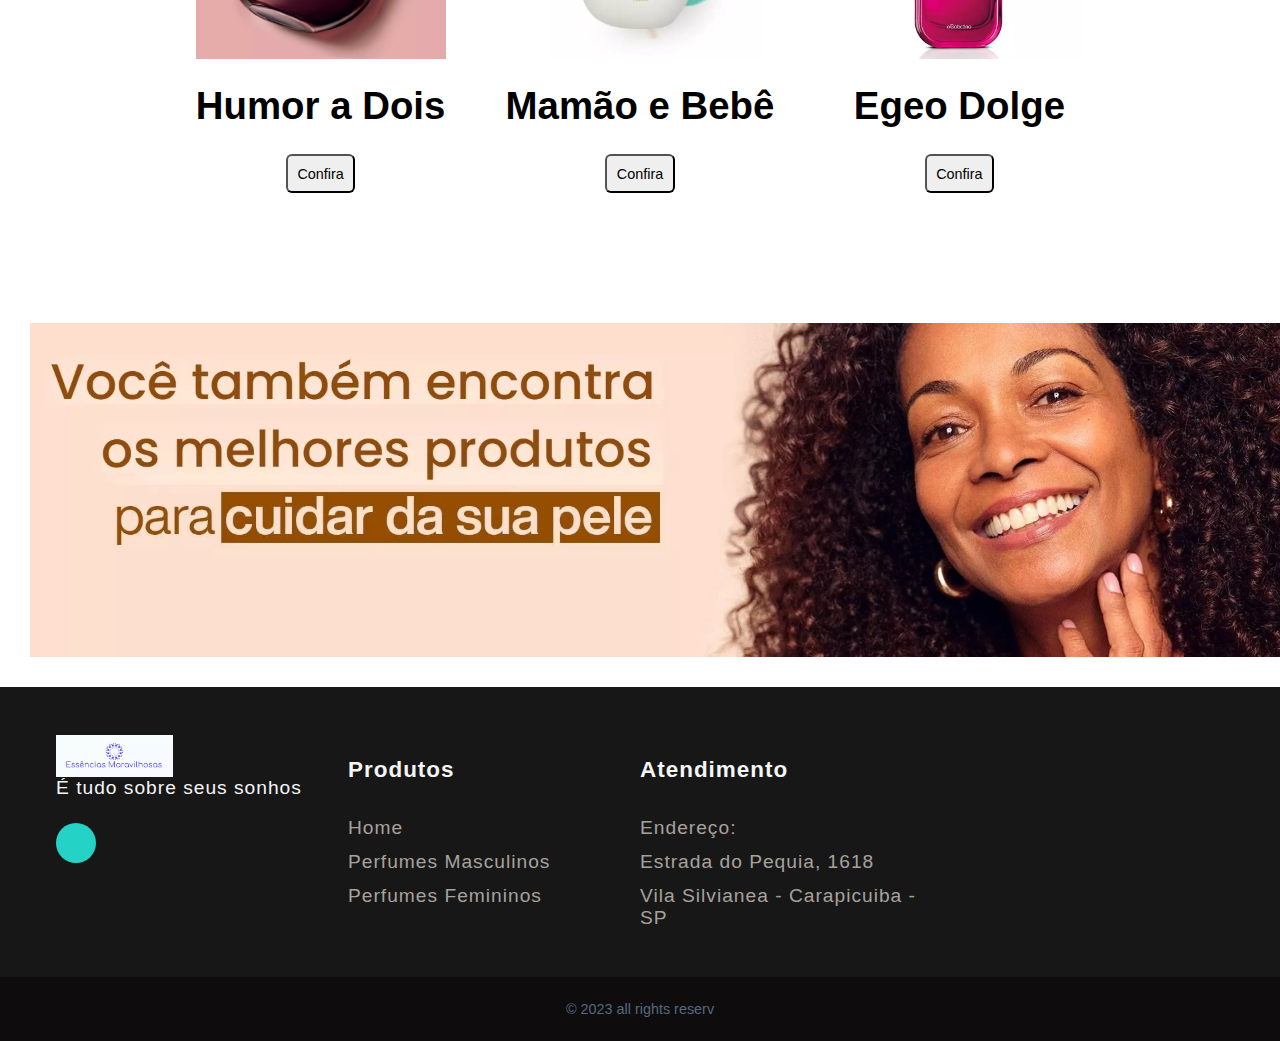
==== commit 6012e83d: "alteração do tipo de imagem" ====
--- a/perfumes_femininos.html
+++ b/perfumes_femininos.html
@@ -12,7 +12,7 @@
 <body>
     <header class="header">
         <nav  class="itens_menu_superior" >
-            <a href="./index.html"><img src="./image/logo/logo_essencias_maravilhosas.png" alt="Logo Casa e Inovação" style= "max-width: 40%" ></a>
+            <a href="./index.html"><img src="./image/logo/logo_essencias_maravilhosas_icone.webp" alt="Logo Casa e Inovação" style= "max-width: 40%" ></a>
                 <nav>
                     <div class="toggle_btn">
                         <i class="fa-solid fa-bars"></i>
@@ -61,16 +61,16 @@
 
                     <!-- slides imagens -->
                     <div class="slide first">
-                        <img src="./image/imagens_pf_feminino/luna_3010_2.jpg" alt="imagem2">    
+                        <img src="./image/imagens_pf_feminino/luna_3010_2.webp" alt="imagem2">    
                     </div>
                     <div class="slide">
-                        <img src="./image/imagens_pf_feminino/perfume_f.jpg" alt="imagem3"> 
+                        <img src="./image/imagens_pf_feminino/perfume_f.webp" alt="imagem3"> 
                     </div>
                     <div class="slide">
-                        <img src="./image/imagens_pf_feminino/coffey_1020.jpg" alt="imagem1">   
+                        <img src="./image/imagens_pf_feminino/coffey_1020.webp" alt="imagem1">   
                     </div>
                     <div class="slide">
-                        <img  src="./image/imagens_pf_feminino/coffey_seduction.png" alt="imagem3">     
+                        <img  src="./image/imagens_pf_feminino/coffey_seduction.webp" alt="imagem3">     
                     </div>
 
                     <div class="navigation-auto">
@@ -96,7 +96,7 @@
             <div class="box_itens_f1" id="box_itens_f1">
                 <div class="box_item" id="box_item">                
                     <div class="img_perfume">
-                        <img  style="max-width: 300px; max-height: 250px;" src="./image/imagens_pf_feminino/luna_3010_2.jpg" alt="">
+                        <img  style="max-width: 300px; max-height: 250px;" src="./image/imagens_pf_feminino/luna_3010_2.webp" alt="">
                     </div>            
                     <div class="item_descricao" id="item_descricao">
                         <h1>Luna Intenso</h1>
@@ -105,7 +105,7 @@
                 </div>
                 <div class="box_item" id="box_item">                
                     <div class="img_perfume">
-                        <img  style="max-width: 300px; max-height: 250px;" src="./image/imagens_pf_feminino/perfume_f.jpg" alt="">
+                        <img  style="max-width: 300px; max-height: 250px;" src="./image/imagens_pf_feminino/perfume_f.webp" alt="">
                     </div>            
                     <div class="item_descricao" id="item_descricao">
                         <h1>Kriska Romence</h1>
@@ -114,7 +114,7 @@
                 </div>
                 <div class="box_item" id="box_item">                
                     <div class="img_perfume">
-                        <img  style="max-width: 300px; max-height: 250px;" src="./image/imagens_pf_feminino/coffey_seduction.png" alt="">
+                        <img  style="max-width: 300px; max-height: 250px;" src="./image/imagens_pf_feminino/coffey_seduction.webp" alt="">
                     </div>            
                     <div class="item_descricao" id="item_descricao">
                         <h1>Coffey Woman</h1>
@@ -126,7 +126,7 @@
             <div class="box_itens_f2" id="box_itens_f2">
                 <div class="box_item" id="box_item">                
                     <div class="img_perfume">
-                        <img  style="max-width: 300px; max-height: 250px;" src="./image/imagens_pf_feminino/humor_a_dois.jpg" alt="">
+                        <img  style="max-width: 300px; max-height: 250px;" src="./image/imagens_pf_feminino/humor_a_dois.webp" alt="">
                     </div>            
                     <div class="item_descricao" id="item_descricao">
                         <h1>Humor a Dois</h1>
@@ -135,7 +135,7 @@
                 </div>
                 <div class="box_item" id="box_item">                
                     <div class="img_perfume">
-                        <img  style="max-width: 300px; max-height: 250px;" src="./image/imagens_pf_feminino/mamae_e_bebe.jpg" alt="">
+                        <img  style="max-width: 300px; max-height: 250px;" src="./image/imagens_pf_feminino/mamae_e_bebe.webp" alt="">
                     </div>            
                     <div class="item_descricao" id="item_descricao">
                         <h1>Mamão e Bebê</h1>
@@ -144,7 +144,7 @@
                 </div>
                 <div class="box_item" id="box_item">                
                     <div class="img_perfume">
-                        <img  style="max-width: 300px; max-height: 250px;" src="./image/imagens_pf_feminino/egeo_1.png" alt="">
+                        <img  style="max-width: 300px; max-height: 250px;" src="./image/imagens_pf_feminino/egeo_1.webp" alt="">
                     </div>            
                     <div class="item_descricao" id="item_descricao">
                         <h1>Egeo Dolge</h1>
@@ -158,7 +158,7 @@
         <div class="conteiner_banner_masculino" id="conteiner_banner_masculino">
             <div class="box_img_banner_masculino">
                 <div  class="img_banner_masculino">
-                    <img  style="max-width: 100%; margin: 30px;" src="./image/imagens_pf_feminino/header-desk_5-3.jpg" alt="">
+                    <img  style="max-width: 100%; margin: 30px;" src="./image/imagens_pf_feminino/header-desk_5-3.webp" alt="">
                 </div>
             </div>
 
@@ -176,7 +176,7 @@
         <div id="footer_content">
             
             <div class="footer_contacts">
-                <a href="./index.html"><img src="./image/logo/logo_essencias_maravilhosas.png" alt="Logo Casa e Inovação" style= "max-width: 40%" ></a>
+                <a href="./index.html"><img src="./image/logo/logo_essencias_maravilhosas_icone.webp" alt="Logo Casa e Inovação" style= "max-width: 40%" ></a>
                 <p>É tudo sobre seus sonhos</p>
                 
                 <div id="footer_social_media">
--- a/style/style_pg_padrao.css
+++ b/style/style_pg_padrao.css
@@ -0,0 +1,426 @@
+
+@import url('https://fonts.googleapis.com/css2?family=Inter:wght@100;200;300;400;500;600&family=Poppins:ital,wght@0,400;0,700;1,500&display=swap');
+
+
+body, ul , li, p { 
+    margin: 0px;
+    padding: 0px;
+    list-style: none;
+    font-size: 1.2rem;
+    font-family: Arial;
+}
+
+
+/*Configurações globais imagens*/
+/*------------------------------------------------------------------------------------------------------------------------------*/
+img {
+    max-width: 100%;
+    display: block;
+ 
+}
+
+/*------------------------------------------------------------------------------------------------------------------------------*/
+
+
+
+:root{
+    --laranja:#ff6500;
+    --white:#fff;
+    --dark1:#34344e;
+    --dark2:#3a415a;
+    --dark3:#566981;
+    --dark4:#89a7b1;
+    --dark5:#cbdad5;
+    --cyan1:#70e3ea;
+    --violeta1:#8663c2;
+    --neutro0: #0e0c0c;
+    --neutro10:#171717;
+    --neutro30: #a8a29e;
+    --neutro40: #f5f5f5;
+
+
+
+}
+.box-btn-actions {
+    display: flex;
+    gap: 1rem;
+}
+
+
+button {
+    padding: .6rem;
+    font-size: .9rem ;
+    border-radius: 6px;
+    cursor: pointer;
+    transition: .4s;
+}
+
+.btn-action {
+    background-color: transparent;
+    border: 1px solid var(--white);
+    color: var(--white);
+}
+
+.btn-action:hover {
+    background-color: var(--dark3);
+    border: 1px solid var(--dark3);
+}
+
+
+a{
+ text-decoration: none; /* remove o sublinhado*/
+ color: white;
+}
+
+
+.header{
+    background: #fff;
+    display: flex;
+    padding: 20px;
+
+}
+
+.header {
+    top: 0px;
+}
+
+.itens_menu_superior{
+    display: flex;
+    flex-direction: row;
+    padding: 10px;
+}
+
+.itens_menu_superior{
+    max-width: 1224px;
+    margin: 0 auto;
+
+
+}
+
+/* menu selecao */
+.header_selecao{
+    background: var(--violeta1);
+    display: flex;
+    justify-content: space-around;
+    padding: 5px;
+    align-items: center;
+    flex-wrap: wrap;
+}
+
+.header_selecao {
+    position: sticky;
+    top: 0;
+}
+
+#item_men{
+    color: #fff;
+
+}
+
+/* menu selecao */
+.menu_selecao {
+    display: flex;
+
+}
+
+.menu_selecao li {
+    margin-left: 10px;
+    transition: .4s;
+}
+
+.menu_selecao li a {
+
+    padding: 5px;
+    background:  #1d1e20;
+  
+
+}
+
+.menu_selecao li a {
+    background-color: transparent;
+    color: var(--dark1);
+    font: 14px sans-serif ;
+    border-radius: 10%;
+}
+
+.menu_categoria li a:hover {
+    color:var(--laranja);
+    transition: .4s;
+}
+
+
+
+
+
+
+
+/* dropdown menu*/
+
+
+.dropdown_menu{
+    position: absolute;
+    right: 2rem;
+    top: 60px;
+    width: 300px;
+    height: 0px;
+    background: rgba(112, 87, 106, 0.1);
+    backdrop-filter: blur(15px);
+    border-radius: 10px;
+    overflow: hidden;
+    transition: height 0.2s cubic-bezier(0.175, 0.885, 0.32, 1.275);
+}
+
+.dropdown_menu li {
+    padding: 0.7rem;
+    display: flex;
+    justify-content: center;
+    width: 90%;
+    display: flex;
+    justify-content: center;
+
+}
+
+.dropdown_menu .item-menu{
+    width: 100%;
+    display: flex;
+    justify-content: center;
+    padding: 8px;
+
+
+}
+
+.dropdown_menu li a:hover {
+    background-color: var(--violeta1);
+    transition: .4s;
+}
+
+.dropdown_menu .btn-action {
+    width: 100%;
+    display: flex;
+    justify-content: center;
+
+
+
+}
+
+.dropdown_menu.open{
+    height: 200px;
+}
+
+
+
+.toggle_btn {
+    color: #161414;
+    font-size: 1.5rem; 
+    cursor: pointer;
+    display: none;
+}
+
+
+
+
+
+
+
+@media (max-width: 1024px) {
+
+
+    .header_selecao {
+        display: none;
+    }
+
+    .toggle_btn{
+        display: block;
+   }
+
+   .dropdown_menu{
+    display: block;
+   }
+
+   .btn-action {
+    /*background-color: transparent;*/
+    background-color: rgba(0,0,0,0.6);
+    border: 1px solid var(--neutro10);
+    color: var(--white);
+    font-size: 18px;
+}
+
+
+    .btn-action:hover {
+    background-color: var(--dark3);
+    border: 1px solid var(--dark3);}
+
+ 
+
+}
+
+
+
+
+
+
+
+
+
+
+
+
+
+
+/* footer*/
+.comum {
+    height: 20vh;
+}
+
+
+footer {
+    font-family: 'inter', sans-serif;
+    box-sizing: border-box;
+    letter-spacing: 1px;
+    width: 100%;
+    color: var(--neutro40);
+}
+
+.footer-links {
+    text-decoration: none;
+}
+
+
+#footer_content {
+    background-color:var(--neutro10) ;
+    display: grid;
+    grid-template-columns: repeat(4,1fr);
+    padding: 3rem 3.5rem; 
+}
+
+#footer_contents h1 {
+margin-bottom: 0.75rem;
+
+}
+
+#footer_social_media {
+    display: flex;
+    gap: 2rem;
+    margin-top: 1.5rem;
+    
+}
+
+#footer_social_media .footer-links{
+    height:2.5rem;
+    width:2.5rem;
+    color:var(--neutro40);
+    display: flex;
+    align-items: center;
+    justify-content: center;
+    border-radius:50%;
+    transition: all 0.4s;
+}
+
+#footer_social_media .footer-links:hover {
+    opacity: 0.8;
+    transition: all 0.4s ;
+
+
+}
+
+#instagram {
+    background: linear-gradient(#7f37e9,#ff2992,#ff9807  );
+
+}
+
+#facebook {
+    background-color:#4267b3 ;
+
+}
+
+#whattsapp{
+
+    background-color:#25d3c6;
+
+}
+
+.footer_list{
+    display: flex;
+    flex-direction: column;
+    gap: 0.75rem;
+    list-style: none;
+}
+.footer_list .footer-link{
+    color: var(--neutro30);
+    transition: all 0.4s;
+}
+
+.footer_list .footer-link:hover{
+    color: #7f37e9;
+}
+
+#footer_subscribe {
+    display: flex;
+    flex-direction: column;
+    gap: 1.5rem;
+
+}
+
+
+#footer_subscribe p{
+    color: var(--neutro30);
+}
+
+#input-group {
+    display: flex;
+    align-items: center;
+    background-color: var(--neutro0);
+    border-radius: 4px;
+}
+
+
+#input-group input {
+    all: unset;
+    padding: 0.75rem;
+    width: 100%;
+
+
+}
+
+#input-group button {
+    background-color: #7f37e9;
+    border: none;
+    color: var(--neutro40);
+    padding: 0px 1.25rem;
+    font-size:1.25rem;
+    height: 100%;
+    border-radius:0px 4px 4px 0px ;
+    cursor: pointer;
+}
+
+#input-group button:hover {
+    opacity: 0.8;
+    transition: all 0.4s ;
+
+}
+#footer_copyright {
+    display: flex;
+    justify-content: center;
+    background-color: var(--neutro0);
+    font-size: 0.9rem;
+    padding: 1.5rem;
+    font-weight: 100;
+    color: #566981;
+}
+
+@media screen and (max-width:768px) {
+    #footer_content{
+        grid-template-columns: repeat(2, 1fr);
+        padding: 3rem 2rem;
+
+    }
+}
+
+@media screen and (max-width:426px) {
+    #footer_content{
+        grid-template-columns: repeat(1, 1fr);
+        gap:2rem;
+
+    }
+}
+
